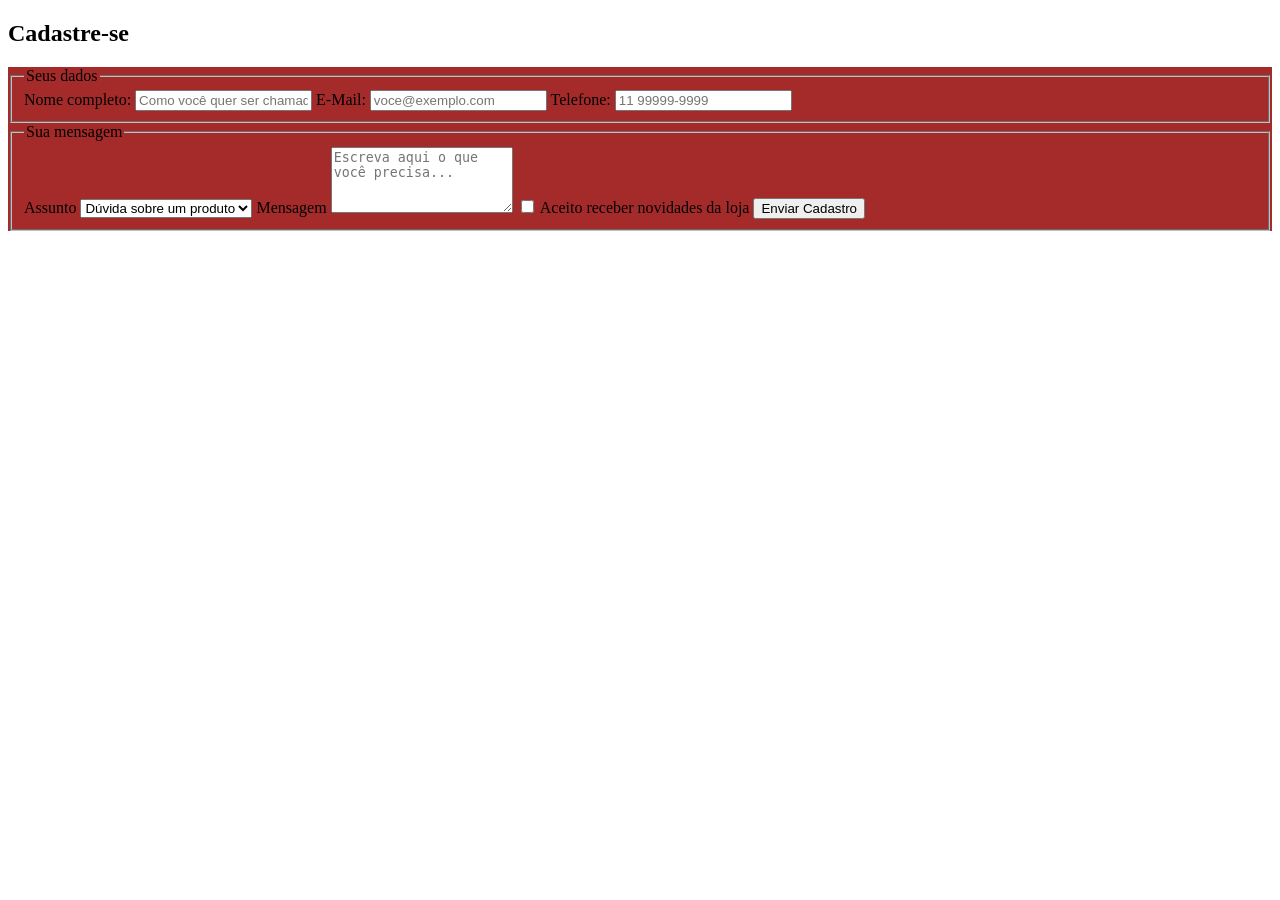
==== cadastro.html @ 2703466f "Aba de cadastro e visuais Criada nova aba de cadastro para ver se o CSS funcionava nela, também dado" ====
<!DOCTYPE html>
<html lang="pt-BR">

    <head> 
        <meta charset="UTF-8">
        <meta name="viewport" content="width=device-width, initial0-scale=1"> <!-- Dá instruções ao navegador de como controlar dimensões para poder se adaptar ao dispositivo vendo o site no momento -->
        <link rel="stylesheet" href="styles.css"> <!--Chamando o arquivo CSS pra fazer a estilização da página-->
        <title>Proton Informática</title> <!-- Nome que vai aparecer na barra de pesquisa, não na página inicial -->
    </head>

<section id="cadastro">
        <h2>Cadastre-se</h2>
        
        <form action="" method="post">
            
            <fieldset>
                <legend>Seus dados</legend>

                <label for="nome">Nome completo:</label>
                <input type="text" id="nome" name="nome"
                        placeholder="Como você quer ser chamado"
                        required minlength="3" maxlength="80">
                
                <label for="email">E-Mail:</label>
                <input type="email" id="email" name="email"
                        placeholder="voce@exemplo.com" required>

                <label for="telefone">Telefone:</label>
          <input type="tel" id="telefone" name="telefone"
                 pattern="[0-9]{2} [0-9]{5}-[0-9]{4}"
                 placeholder="11 99999-9999">
            </fieldset>

            <fieldset>
                <legend>Sua mensagem</legend>

                <label for="assunto">Assunto</label>
                    <select id="assunto" name="assunto">
                        <option value="duvida">Dúvida sobre um produto</option>
                        <option value="pedido">Acompanhar um pedido</option>
                        <option value="troca">Troca ou devolução</option>
                        <option value="parceria">Parceria</option>
                    </select>

                <label for="mensagem">Mensagem</label>
                    <textarea id="mensagem" name="mensagem" rows="4"
                                placeholder="Escreva aqui o que você precisa..."></textarea>

                <label>
                    <input type="checkbox" name="aceite" required>
                    Aceito receber novidades da loja
                </label>
                <button type="submit">Enviar Cadastro</button>
            </fieldset>

        </form>

    </section>

    <script src="script.js"></script>

    </body>

</html>
---- styles.css ----
:root { /* Definição das cores pra ficar mais fácil de manter a consistência */
    --cinza-dark: rgb(34, 34, 34);
    --Carmesin: #dc143c;
    --texto-padrao: black;
    --texto-branco: white;
}
* {
    box-sizing: border-box;
}
main {
    max-width: 960px;
    padding: 20px;
    background: image(url(Images/pro.jpg))
}
.top {
    display: flex;
    justify-content: space-between;
    align-items: center;
    padding: 12px 24px;
    background: var(--cinza-dark);
    width: 100%;
    color: var(--texto-branco);
    left: 0;
    top: 0;
}
a {
    color: var(--texto-branco);
    text-decoration: none;
    line-height: 1.3;
    transition: 0.4s;
    font-size: 20;
}
a:hover {
    color: var(--Carmesin);
}
#cadastro form{
    background: brown;
}
footer {
    background: var(--cinza-dark);
    width: 100%;
    color: var(--texto-branco);
    position: fixed;
    text-align: center;
    left: 0;
    bottom: 0;
}
body {
    padding-bottom: 75px;
}
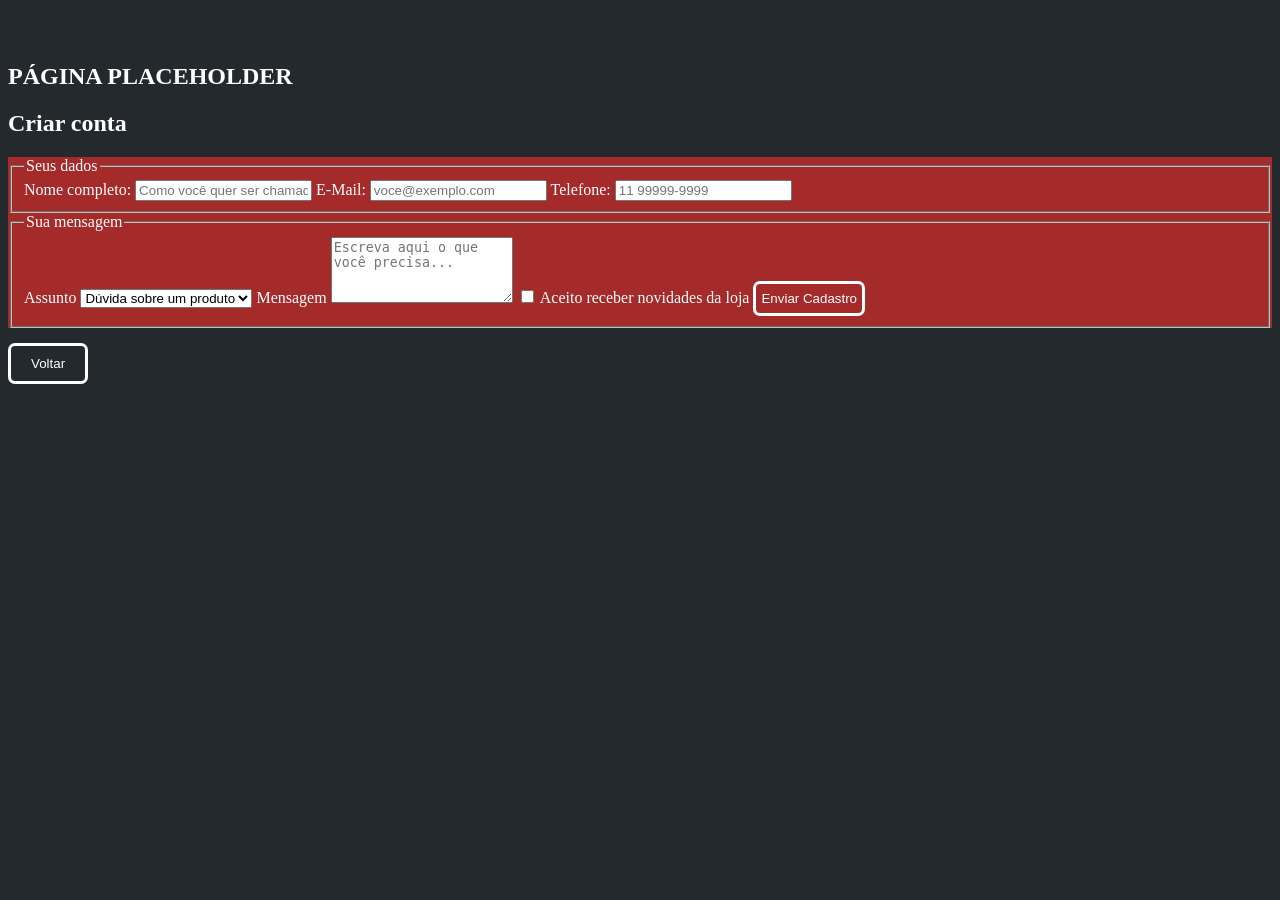
==== commit f805eaac: "Páginas novas e visual Pequenas implementações visuais extras e adição das páginas de login e cadast" ====
--- a/cadastro.html
+++ b/cadastro.html
@@ -5,11 +5,12 @@
         <meta charset="UTF-8">
         <meta name="viewport" content="width=device-width, initial0-scale=1"> <!-- Dá instruções ao navegador de como controlar dimensões para poder se adaptar ao dispositivo vendo o site no momento -->
         <link rel="stylesheet" href="styles.css"> <!--Chamando o arquivo CSS pra fazer a estilização da página-->
-        <title>Proton Informática</title> <!-- Nome que vai aparecer na barra de pesquisa, não na página inicial -->
+        <title>Pulsar Informática</title> <!-- Nome que vai aparecer na barra de pesquisa, não na página inicial -->
     </head>
 
 <section id="cadastro">
-        <h2>Cadastre-se</h2>
+    <h1>PÁGINA PLACEHOLDER</h1>
+        <h2>Criar conta</h2>
         
         <form action="" method="post">
             
@@ -54,7 +55,9 @@
             </fieldset>
 
         </form>
-
+        <a href="index.html">
+            <button id="retorno" type="button">Voltar</button>
+        </a>
     </section>
 
     <script src="script.js"></script>
--- a/styles.css
+++ b/styles.css
@@ -1,36 +1,51 @@
-:root { /* Definição das cores pra ficar mais fácil de manter a consistência */
+/* Declaração das cores pra ficar mais fácil de
+manter a consistência */
+:root { 
     --cinza-dark: rgb(34, 34, 34);
     --Carmesin: #dc143c;
     --texto-padrao: black;
     --texto-branco: white;
+    --tema-escuro: #24292e;
 }
 * {
     box-sizing: border-box;
 }
+/* ———————Ativação manual de tema escuro (para testes)——————— */
+body {
+    background-color: var(--tema-escuro);
+    color: var(--texto-branco);
+    transition: cubic-bezier(1, 0, 0, 1) 0.5;
+}
 main {
     max-width: 960px;
     padding: 20px;
-    background: image(url(Images/pro.jpg))
+    background-image: url(Images/pro.jpg);
+    background-size: 100%;
+    background-repeat: no-repeat;
 }
 .top {
     display: flex;
     justify-content: space-between;
     align-items: center;
-    padding: 12px 24px;
+    padding: 5px 24px;
     background: var(--cinza-dark);
     width: 100%;
     color: var(--texto-branco);
     left: 0;
     top: 0;
+    position: fixed;
 }
-a {
+a{
+    color: none;
+}
+#link {
     color: var(--texto-branco);
     text-decoration: none;
     line-height: 1.3;
     transition: 0.4s;
     font-size: 20;
 }
-a:hover {
+#link:hover {
     color: var(--Carmesin);
 }
 #cadastro form{
@@ -40,11 +55,42 @@
     background: var(--cinza-dark);
     width: 100%;
     color: var(--texto-branco);
-    position: fixed;
+    position: absolute;
     text-align: center;
     left: 0;
-    bottom: 0;
+    bottom: -1;
 }
 body {
-    padding-bottom: 75px;
+    padding-top: 35px;
 }
+#cadastro {
+    align-items: center;
+}
+button {
+    margin-top: 15px;
+    background-color: inherit;
+    border: solid;
+    color: var(--texto-branco);
+    padding: 7px 5px;
+    border-radius: 7px;
+    display: inline-block;
+    cursor: pointer;
+    transition: 0.4s;
+}
+button:hover {
+    background-color: white;
+    transition: 0.4s;
+    color: var(--texto-padrao);
+}
+#retorno {
+    text-decoration: none;
+    color: none;
+    padding: 10px 20px;
+    transition: 0.4s;
+}
+#retorno:hover {
+    color: var(--texto-padrao);
+    background-color: var(--Carmesin);
+    transition: 0.4s;
+    border: solid white;
+}
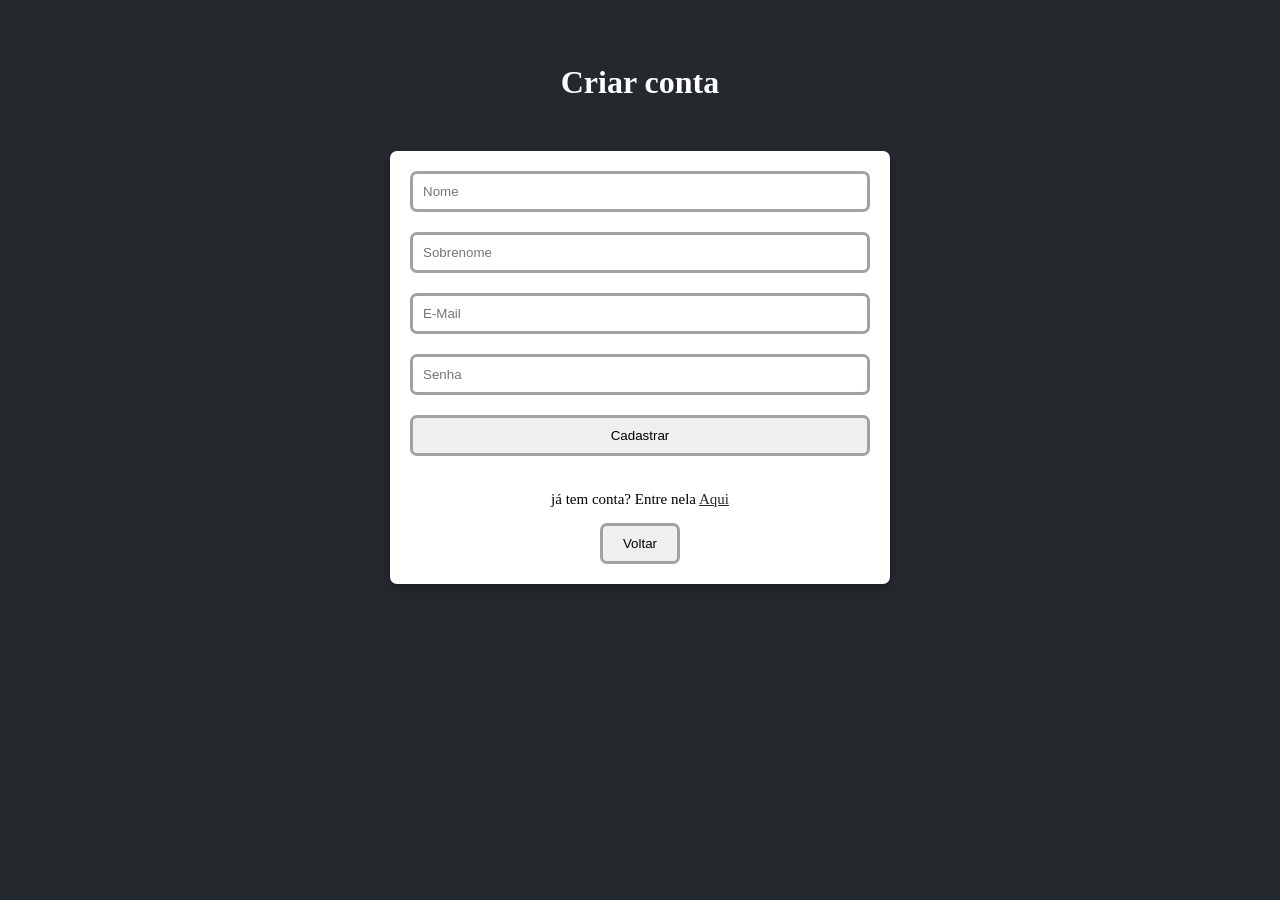
==== commit 580f8aaa: "Cadastros e login Páginas de cadastro e login ajustadas, agora com uma interface melhor." ====
--- a/cadastro.html
+++ b/cadastro.html
@@ -1,67 +1,38 @@
 <!DOCTYPE html>
 <html lang="pt-BR">
 
-    <head> 
-        <meta charset="UTF-8">
-        <meta name="viewport" content="width=device-width, initial0-scale=1"> <!-- Dá instruções ao navegador de como controlar dimensões para poder se adaptar ao dispositivo vendo o site no momento -->
-        <link rel="stylesheet" href="styles.css"> <!--Chamando o arquivo CSS pra fazer a estilização da página-->
-        <title>Pulsar Informática</title> <!-- Nome que vai aparecer na barra de pesquisa, não na página inicial -->
-    </head>
+<head>
 
-<section id="cadastro">
-    <h1>PÁGINA PLACEHOLDER</h1>
-        <h2>Criar conta</h2>
-        
-        <form action="" method="post">
-            
-            <fieldset>
-                <legend>Seus dados</legend>
+    <meta charset="UTF-8">
+    <meta name="viewport" content="width=device-width", initial-scale="1.0">
+    <title>Pulsar Informática</title>
+    <link rel="stylesheet" href="styles.css">
 
-                <label for="nome">Nome completo:</label>
-                <input type="text" id="nome" name="nome"
-                        placeholder="Como você quer ser chamado"
-                        required minlength="3" maxlength="80">
-                
-                <label for="email">E-Mail:</label>
-                <input type="email" id="email" name="email"
-                        placeholder="voce@exemplo.com" required>
+</head>
 
-                <label for="telefone">Telefone:</label>
-          <input type="tel" id="telefone" name="telefone"
-                 pattern="[0-9]{2} [0-9]{5}-[0-9]{4}"
-                 placeholder="11 99999-9999">
-            </fieldset>
+<body class="form">
 
-            <fieldset>
-                <legend>Sua mensagem</legend>
+    <h1>Criar conta</h1>
 
-                <label for="assunto">Assunto</label>
-                    <select id="assunto" name="assunto">
-                        <option value="duvida">Dúvida sobre um produto</option>
-                        <option value="pedido">Acompanhar um pedido</option>
-                        <option value="troca">Troca ou devolução</option>
-                        <option value="parceria">Parceria</option>
-                    </select>
+    <div class="formulario">
 
-                <label for="mensagem">Mensagem</label>
-                    <textarea id="mensagem" name="mensagem" rows="4"
-                                placeholder="Escreva aqui o que você precisa..."></textarea>
+        <form>
 
-                <label>
-                    <input type="checkbox" name="aceite" required>
-                    Aceito receber novidades da loja
-                </label>
-                <button type="submit">Enviar Cadastro</button>
-            </fieldset>
+            <input type="text" id="nome" name="nome" placeholder="Nome" required>
+            <input type="text" id="snome" name="nome2" placeholder="Sobrenome" required>
+            <input type="email" id="email" name="email" placeholder="E-Mail" required>
+            <input type="password" id="senha" name="senha" placeholder="Senha" required>
+            <input type="submit" id="enviar" value="Cadastrar">
+            <p class="troca">já tem conta? Entre nela <a id="linkbranco" href="login.html">Aqui</a></p>
 
         </form>
+        
         <a href="index.html">
-            <button id="retorno" type="button">Voltar</button>
+            <button>Voltar</button>
         </a>
-    </section>
 
-    <script src="script.js"></script>
+    </div>
 
-    </body>
+</body>
 
 </html>
--- a/styles.css
+++ b/styles.css
@@ -2,10 +2,13 @@
 manter a consistência */
 :root { 
     --cinza-dark: rgb(34, 34, 34);
-    --Carmesin: #dc143c;
+    --carmesin: #dc143c;
+    --carmesin-highlight: rgba(219, 20, 60, 0.1);
     --texto-padrao: black;
     --texto-branco: white;
+    --fundo-branco: #ffff;
     --tema-escuro: #24292e;
+    --borda-padrao: #a1a1a1;
 }
 * {
     box-sizing: border-box;
@@ -35,7 +38,7 @@
     top: 0;
     position: fixed;
 }
-a{
+a {
     color: none;
 }
 #link {
@@ -46,10 +49,7 @@
     font-size: 20;
 }
 #link:hover {
-    color: var(--Carmesin);
-}
-#cadastro form{
-    background: brown;
+    color: var(--carmesin);
 }
 footer {
     background: var(--cinza-dark);
@@ -63,34 +63,52 @@
 body {
     padding-top: 35px;
 }
-#cadastro {
-    align-items: center;
+.formulario {
+    width: 500px;
+    margin: 50px auto;
+    background: var(--fundo-branco);
+    padding: 20px;
+    border-radius: 7px;
+    box-shadow: 0 4px 8px rgba(0, 0, 0, 0.3);
 }
-button {
-    margin-top: 15px;
-    background-color: inherit;
-    border: solid;
-    color: var(--texto-branco);
-    padding: 7px 5px;
+input {
+    width: 100%;
+    padding: 10px;
+    margin-bottom: 20px;
+    border: 3px solid var(--borda-padrao);
     border-radius: 7px;
-    display: inline-block;
+}
+#enviar {
+    border: 3px solid var(--borda-padrao);
     cursor: pointer;
     transition: 0.4s;
 }
+#enviar:hover {
+    border: 3px solid var(--carmesin);
+    background-color: var(--carmesin-highlight);
+}
+.form {
+    text-align: center;
+}
+.troca {
+    color: black;
+    font-size: 15px;
+}
+#linkbranco {
+    color: var(--tema-escuro);
+}
+#linkbranco:hover {
+    color: var(--carmesin);
+}
+button {
+    border: solid var(--borda-padrao);
+    border-radius: 7px;
+    cursor: pointer;
+    transition: 0.4s;
+    padding: 10px 20px;
+}
 button:hover {
-    background-color: white;
-    transition: 0.4s;
-    color: var(--texto-padrao);
+    border: solid var(--carmesin);
+    background-color: var(--carmesin-highlight);
 }
-#retorno {
-    text-decoration: none;
-    color: none;
-    padding: 10px 20px;
-    transition: 0.4s;
-}
-#retorno:hover {
-    color: var(--texto-padrao);
-    background-color: var(--Carmesin);
-    transition: 0.4s;
-    border: solid white;
-}+
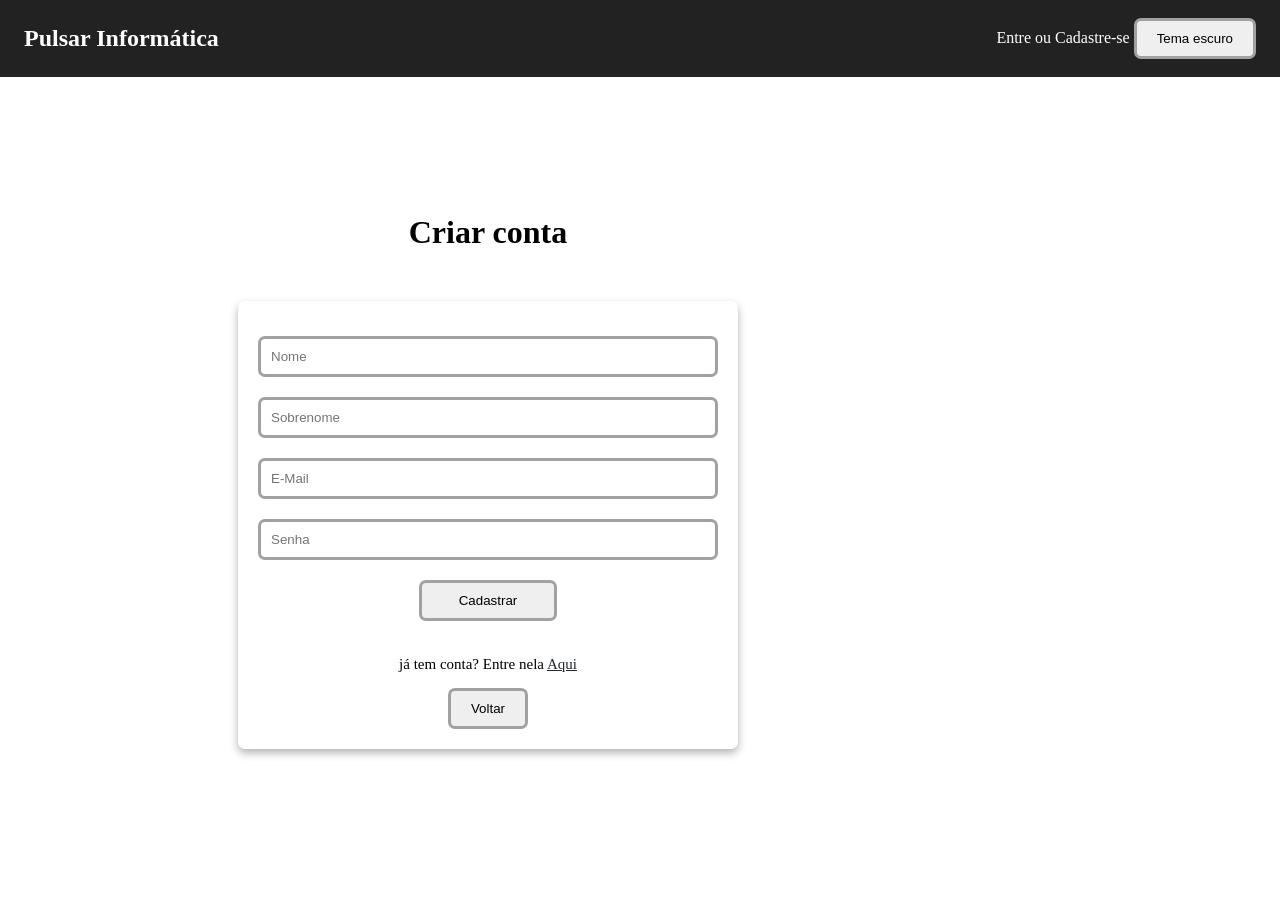
==== commit 88398b0e: "teste de cor login Definido esqueleto pra funcionalidade do Javascript com alguns ajustes visuais" ====
--- a/cadastro.html
+++ b/cadastro.html
@@ -10,28 +10,45 @@
 
 </head>
 
-<body class="form">
+    <header class="top">
 
-    <h1>Criar conta</h1>
+        <h2>Pulsar Informática</h2>
 
-    <div class="formulario">
+        <nav>
+            <a id="link" href="login.html">Entre</a>
+            ou
+            <a id="link" href="cadastro.html">Cadastre-se</a>
+            <button id="btn-tema" class="btn-tema" onclick="alternarTema()">Tema escuro</button>
+        </nav>
 
-        <form>
+    </header>
 
-            <input type="text" id="nome" name="nome" placeholder="Nome" required>
-            <input type="text" id="snome" name="nome2" placeholder="Sobrenome" required>
-            <input type="email" id="email" name="email" placeholder="E-Mail" required>
-            <input type="password" id="senha" name="senha" placeholder="Senha" required>
-            <input type="submit" id="enviar" value="Cadastrar">
-            <p class="troca">já tem conta? Entre nela <a id="linkbranco" href="login.html">Aqui</a></p>
+<body>
+    
+    <main class="form">
 
-        </form>
-        
-        <a href="index.html">
-            <button>Voltar</button>
-        </a>
+        <h1>Criar conta</h1>
 
-    </div>
+        <div class="formulario">
+
+            <form>
+
+                <input type="text" id="nome" name="nome" placeholder="Nome" required>
+                <input type="text" id="snome" name="nome2" placeholder="Sobrenome" required>
+                <input type="email" id="email" name="email" placeholder="E-Mail" required>
+                <input type="password" id="senha" name="senha" placeholder="Senha" required>
+                <input type="submit" id="enviar" value="Cadastrar">
+                <p class="troca">já tem conta? Entre nela <a id="linkbranco" href="login.html">Aqui</a></p>
+
+            </form>
+            
+            <a href="index.html">
+                <button>Voltar</button>
+            </a>
+
+        </div>
+
+    </main>
 
 </body>
 
--- a/styles.css
+++ b/styles.css
@@ -3,7 +3,7 @@
 :root { 
     --cinza-dark: rgb(34, 34, 34);
     --carmesin: #dc143c;
-    --carmesin-highlight: rgba(219, 20, 60, 0.1);
+    --carmesin-highlight: rgb(241, 161, 177);
     --texto-padrao: black;
     --texto-branco: white;
     --fundo-branco: #ffff;
@@ -13,8 +13,7 @@
 * {
     box-sizing: border-box;
 }
-/* ———————Ativação manual de tema escuro (para testes)——————— */
-body {
+.escuro {
     background-color: var(--tema-escuro);
     color: var(--texto-branco);
     transition: cubic-bezier(1, 0, 0, 1) 0.5;
@@ -22,9 +21,6 @@
 main {
     max-width: 960px;
     padding: 20px;
-    background-image: url(Images/pro.jpg);
-    background-size: 100%;
-    background-repeat: no-repeat;
 }
 .top {
     display: flex;
@@ -63,6 +59,9 @@
 body {
     padding-top: 35px;
 }
+.form {
+    padding-top: 150px;
+}
 .formulario {
     width: 500px;
     margin: 50px auto;
@@ -70,6 +69,7 @@
     padding: 20px;
     border-radius: 7px;
     box-shadow: 0 4px 8px rgba(0, 0, 0, 0.3);
+    padding-top: 35px;
 }
 input {
     width: 100%;
@@ -82,6 +82,7 @@
     border: 3px solid var(--borda-padrao);
     cursor: pointer;
     transition: 0.4s;
+    width: 30%;
 }
 #enviar:hover {
     border: 3px solid var(--carmesin);
@@ -111,4 +112,22 @@
     border: solid var(--carmesin);
     background-color: var(--carmesin-highlight);
 }
-
+.vitrine {
+  display: grid;
+  grid-template-columns: repeat(auto-fill, minmax(220px, 1fr));
+  gap: 16px;
+}
+.produto {
+  background: var(--card);
+  border: 1px solid var(--borda);
+  border-radius: 12px;
+  overflow: hidden;
+  display: flex;
+  flex-direction: column;
+}
+.produto img { width: 100%; aspect-ratio: 4 / 3; object-fit: cover; display: block; }
+.produto .corpo { padding: 12px; display: flex; flex-direction: column; gap: 6px; flex: 1; }
+.produto h3 { margin: 0; font-size: 1.05rem; }
+.produto .categoria { font-size: 0.8rem; color: var(--destaque); font-weight: bold; }
+.produto .preco { font-size: 1.2rem; font-weight: bold; }
+.produto .botoes { display: flex; gap: 8px; margin-top: auto; flex-wrap: wrap; }
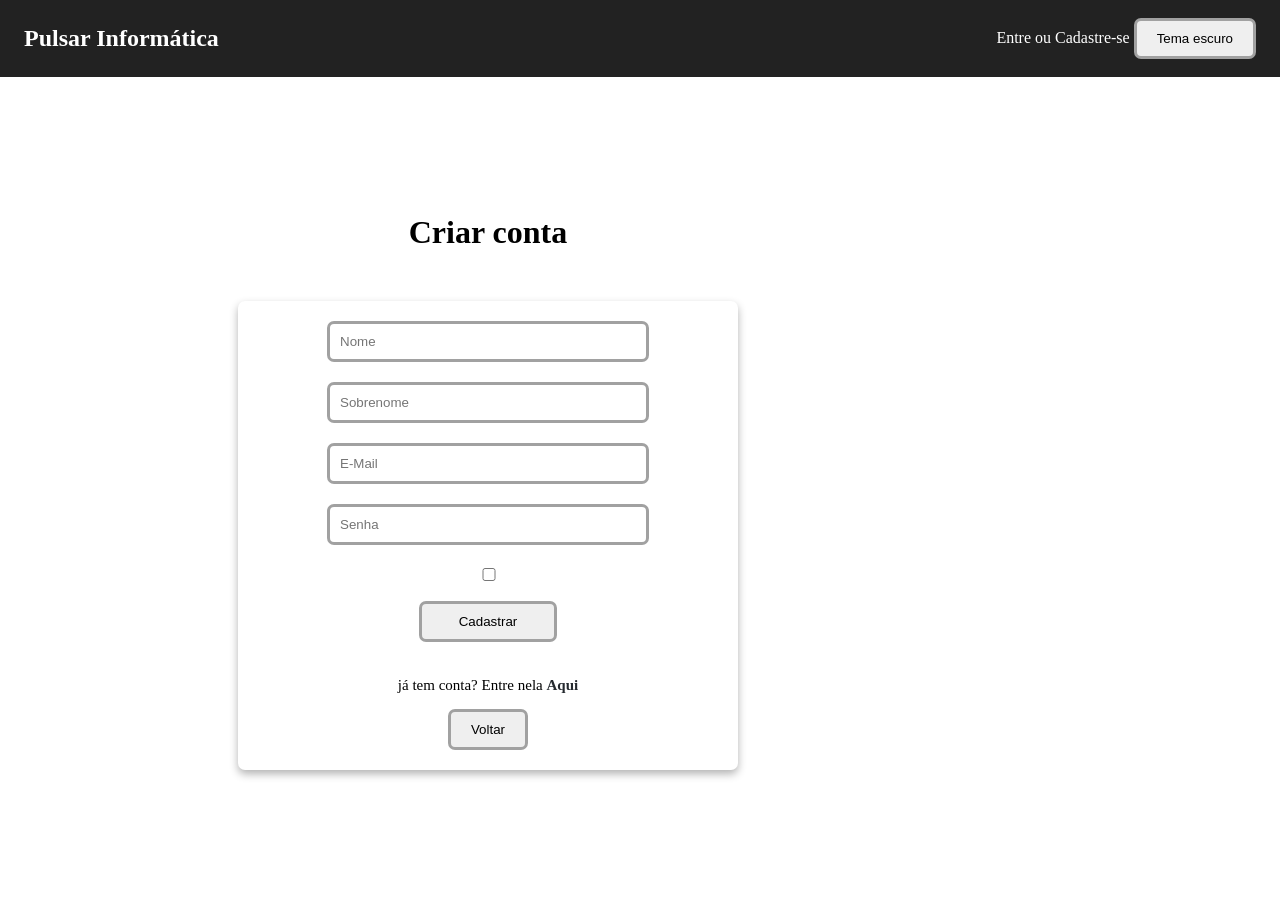
==== commit 324c88bf: "Produtos e visual Implementação de produtos e outras mudanãs visuais." ====
--- a/cadastro.html
+++ b/cadastro.html
@@ -33,10 +33,10 @@
 
             <form>
 
-                <input type="text" id="nome" name="nome" placeholder="Nome" required>
-                <input type="text" id="snome" name="nome2" placeholder="Sobrenome" required>
-                <input type="email" id="email" name="email" placeholder="E-Mail" required>
-                <input type="password" id="senha" name="senha" placeholder="Senha" required>
+                <input type="text" id="nome" name="nome" placeholder="Nome" required class="input">
+                <input type="text" id="snome" name="nome2" placeholder="Sobrenome" required class="input">
+                <input type="email" id="email" name="email" placeholder="E-Mail" required class="input">
+                <input type="password" id="senha" name="senha" placeholder="Senha" required class="input"><input id="check" type="checkbox" onclick="mostrarSenha()">
                 <input type="submit" id="enviar" value="Cadastrar">
                 <p class="troca">já tem conta? Entre nela <a id="linkbranco" href="login.html">Aqui</a></p>
 
@@ -50,6 +50,8 @@
 
     </main>
 
+    <script src="script.js"></script>
+
 </body>
 
 </html>
--- a/styles.css
+++ b/styles.css
@@ -2,13 +2,14 @@
 manter a consistência */
 :root { 
     --cinza-dark: rgb(34, 34, 34);
-    --carmesin: #dc143c;
-    --carmesin-highlight: rgb(241, 161, 177);
+    --accent: rgb(134, 199, 255);
+    --highlight: rgb(197, 228, 255);
     --texto-padrao: black;
     --texto-branco: white;
     --fundo-branco: #ffff;
     --tema-escuro: #24292e;
     --borda-padrao: #a1a1a1;
+    --zap: #00d756;
 }
 * {
     box-sizing: border-box;
@@ -45,7 +46,7 @@
     font-size: 20;
 }
 #link:hover {
-    color: var(--carmesin);
+    color: var(--accent);
 }
 footer {
     background: var(--cinza-dark);
@@ -61,6 +62,7 @@
 }
 .form {
     padding-top: 150px;
+    align-items: center;
 }
 .formulario {
     width: 500px;
@@ -69,10 +71,10 @@
     padding: 20px;
     border-radius: 7px;
     box-shadow: 0 4px 8px rgba(0, 0, 0, 0.3);
-    padding-top: 35px;
+    justify-content: center;
 }
 input {
-    width: 100%;
+    width: 70%;
     padding: 10px;
     margin-bottom: 20px;
     border: 3px solid var(--borda-padrao);
@@ -85,10 +87,11 @@
     width: 30%;
 }
 #enviar:hover {
-    border: 3px solid var(--carmesin);
-    background-color: var(--carmesin-highlight);
+    border: 3px solid var(--accent);
+    background-color: var(--highlight);
 }
 .form {
+    align-items: center;
     text-align: center;
 }
 .troca {
@@ -97,9 +100,11 @@
 }
 #linkbranco {
     color: var(--tema-escuro);
+    text-decoration: none;
+    font-weight: bold;
 }
 #linkbranco:hover {
-    color: var(--carmesin);
+    color: var(--accent);
 }
 button {
     border: solid var(--borda-padrao);
@@ -109,8 +114,8 @@
     padding: 10px 20px;
 }
 button:hover {
-    border: solid var(--carmesin);
-    background-color: var(--carmesin-highlight);
+    border: solid var(--accent);
+    background-color: var(--highlight);
 }
 .vitrine {
   display: grid;
@@ -125,9 +130,87 @@
   display: flex;
   flex-direction: column;
 }
-.produto img { width: 100%; aspect-ratio: 4 / 3; object-fit: cover; display: block; }
-.produto .corpo { padding: 12px; display: flex; flex-direction: column; gap: 6px; flex: 1; }
-.produto h3 { margin: 0; font-size: 1.05rem; }
-.produto .categoria { font-size: 0.8rem; color: var(--destaque); font-weight: bold; }
-.produto .preco { font-size: 1.2rem; font-weight: bold; }
-.produto .botoes { display: flex; gap: 8px; margin-top: auto; flex-wrap: wrap; }
+.produto img { 
+    width: 100%; 
+    aspect-ratio: 4 / 3; 
+    object-fit: cover; 
+    display: block; 
+}
+.produto .corpo { 
+    padding: 12px; 
+    display: flex; 
+    flex-direction: 
+    column; 
+    gap: 6px; flex: 1; 
+    background-color: aliceblue;
+}
+.escuro .produto .corpo { 
+    background-color: aliceblue;
+    color: black;
+}
+.produto h3 { 
+    margin: 0; 
+    font-size: 1.05rem; 
+}
+.produto .categoria { 
+    font-size: 0.8rem; 
+    color: var(--accent); 
+    font-weight: bold; 
+}
+.produto .preco { 
+    font-size: 1.2rem; 
+    font-weight: bold; 
+}
+.produto .botoes { 
+    display: flex; 
+    gap: 8px; 
+    margin-top: auto; 
+    flex-wrap: wrap; }
+
+.check, .senha {
+    display: flex;
+}
+.vitrine {
+    padding-top: 30px;
+}
+.carrinho {
+  background: var(--card);
+  border: 1px solid var(--borda);
+  border-radius: 12px;
+  padding: 16px;
+  margin-top: 28px;
+}
+.carrinho ul { 
+    list-style: none; 
+    padding: 0; margin: 0; 
+}
+.carrinho li {
+  display: flex;
+  justify-content: space-between;
+  align-items: center;
+  gap: 10px;
+  padding: 8px 0;
+  border-bottom: 1px solid var(--borda);
+}
+.total { 
+    font-size: 1.3rem; 
+    font-weight: bold; 
+}
+.acoes { 
+    display: flex; 
+    gap: 10px; 
+    flex-wrap: wrap; 
+}
+.btn-zap {
+  background: var(--zap);
+  color: #fff;
+  border: none;
+  border-radius: 8px;
+  padding: 10px 16px;
+  font-weight: bold;
+  cursor: pointer;
+}
+.btn-zap:hover {
+  background: var(--zap);
+  cursor: pointer;
+}
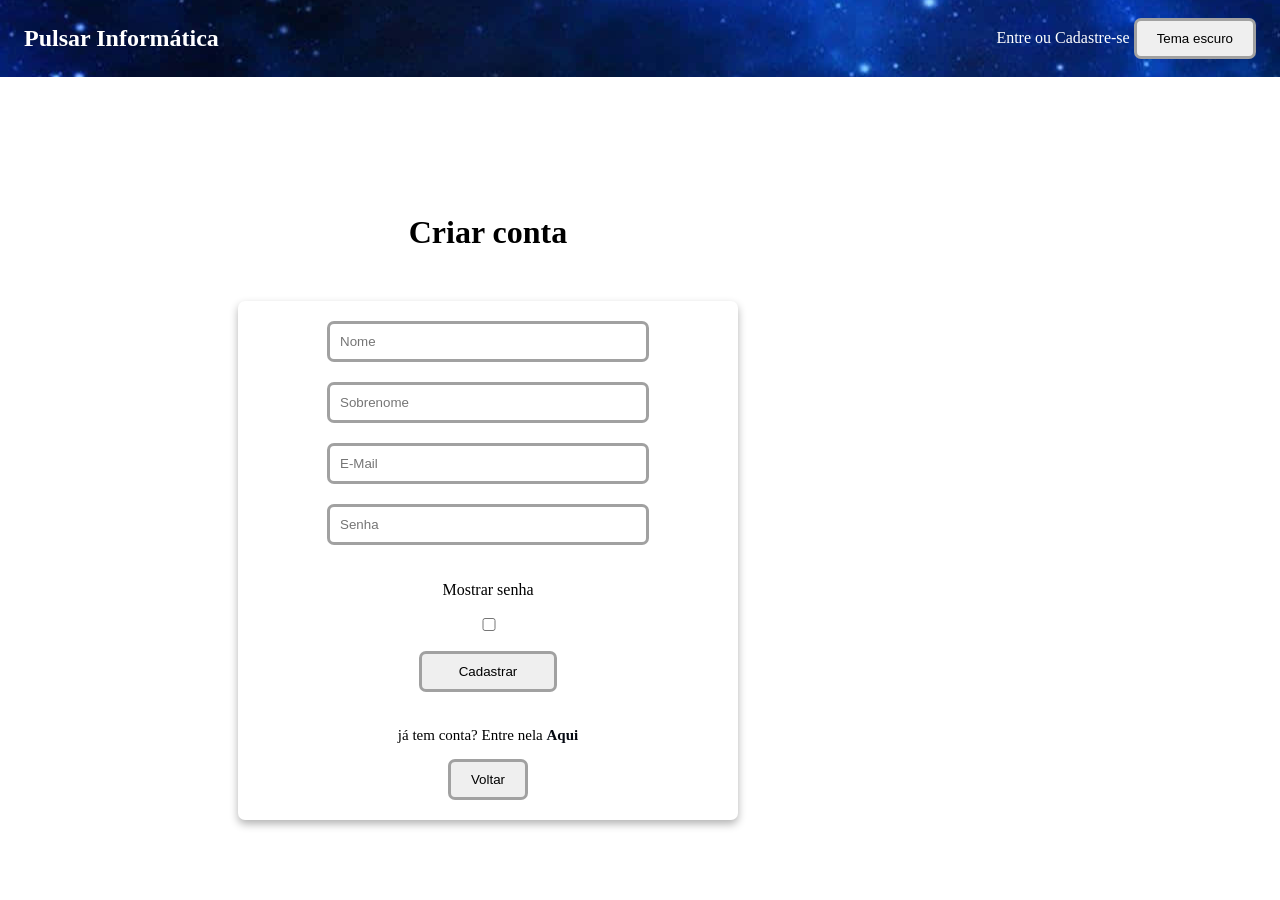
==== commit 9d793ad0: "Mostrar senha atualizado" ====
--- a/cadastro.html
+++ b/cadastro.html
@@ -36,7 +36,8 @@
                 <input type="text" id="nome" name="nome" placeholder="Nome" required class="input">
                 <input type="text" id="snome" name="nome2" placeholder="Sobrenome" required class="input">
                 <input type="email" id="email" name="email" placeholder="E-Mail" required class="input">
-                <input type="password" id="senha" name="senha" placeholder="Senha" required class="input"><input id="check" type="checkbox" onclick="mostrarSenha()">
+                <input type="password" id="senha" name="senha" placeholder="Senha" required class="input">
+                <p class="check">Mostrar senha</p><input id="check" type="checkbox" onclick="mostrarSenha()">
                 <input type="submit" id="enviar" value="Cadastrar">
                 <p class="troca">já tem conta? Entre nela <a id="linkbranco" href="login.html">Aqui</a></p>
 
--- a/styles.css
+++ b/styles.css
@@ -7,7 +7,7 @@
     --texto-padrao: black;
     --texto-branco: white;
     --fundo-branco: #ffff;
-    --tema-escuro: #24292e;
+    --tema-escuro: rgb(4, 8, 17);
     --borda-padrao: #a1a1a1;
     --zap: #00d756;
 }
@@ -28,7 +28,8 @@
     justify-content: space-between;
     align-items: center;
     padding: 5px 24px;
-    background: var(--cinza-dark);
+    background-image: url(img/stars.jpg);
+    background-position: 0;
     width: 100%;
     color: var(--texto-branco);
     left: 0;
@@ -167,8 +168,8 @@
     margin-top: auto; 
     flex-wrap: wrap; }
 
-.check, .senha {
-    display: flex;
+.check {
+    color: black;
 }
 .vitrine {
     padding-top: 30px;
@@ -213,4 +214,4 @@
 .btn-zap:hover {
   background: var(--zap);
   cursor: pointer;
-}+}
